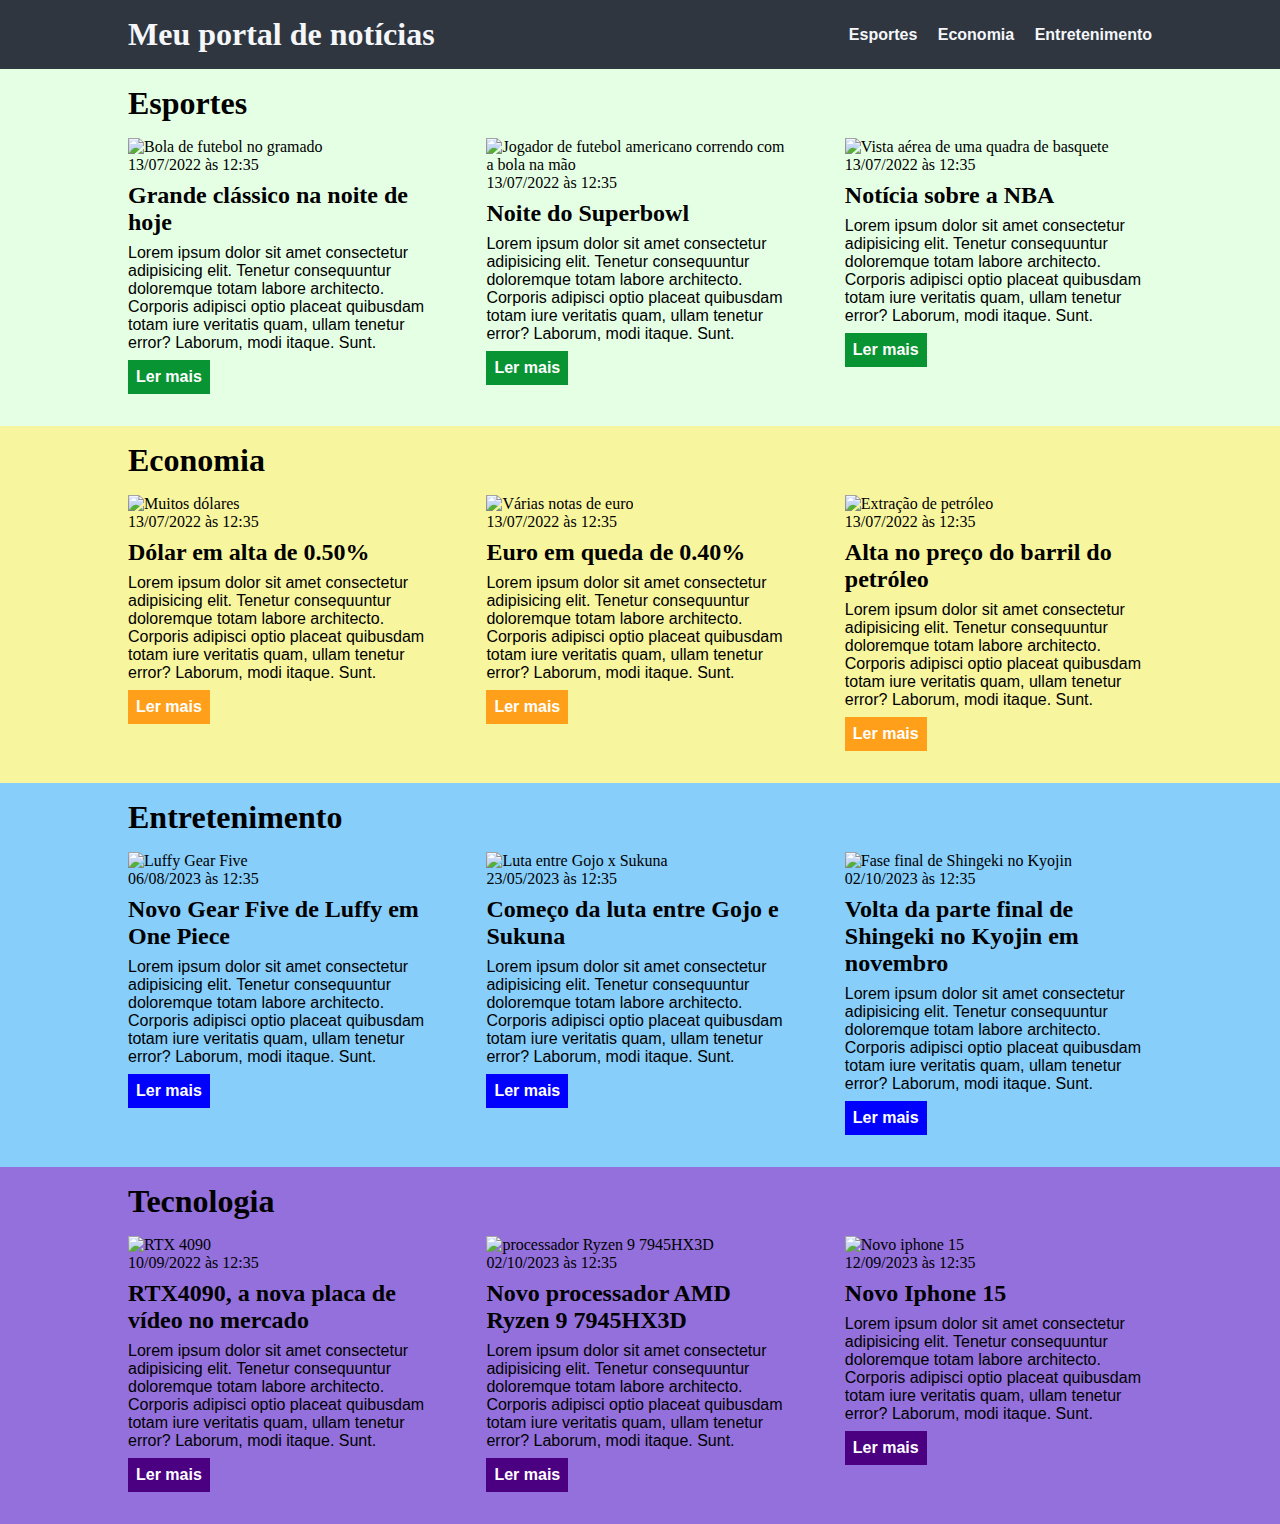
==== index.html @ 6ec7b701 "Add files via upload" ====
<!DOCTYPE html>
<html lang="pt-BR">
<head>
    <meta charset="UTF-8">
    <meta http-equiv="X-UA-Compatible" content="IE=edge">
    <meta name="viewport" content="width=device-width, initial-scale=1.0">
    <title>Meu portal de notícias</title>
    <link rel="stylesheet" href="./main.css" />
</head>
<body>
    <header>
        <div class="container">
            <h1>Meu portal de notícias</h1>
            <nav>
                <ul>
                    <li>
                        <a href="#sports" title="Ir para a seção de esportes">Esportes</a>
                    </li>
                    <li>
                        <a href="#economy" title="Ir para a seção de notícias">Economia</a>
                    </li>
                    <li>
                        <a href="#entertainment" title="Ir para a seção de entretenimento">Entretenimento</a>
                    </li>
                </ul>
            </nav>
        </div>
    </header>
    <section id="sports">
        <div class="container">
            <h2>Esportes</h2>
            <div class="articles">
                <article>
                    <img src="./imagens/futebol.jpg" alt="Bola de futebol no gramado" />
                    <header>
                        <time>13/07/2022 às 12:35</time>
                    </header>
                    <h3>Grande clássico na noite de hoje</h3>
                    <p>
                        Lorem ipsum dolor sit amet consectetur adipisicing elit. Tenetur consequuntur doloremque totam labore architecto. Corporis adipisci optio placeat quibusdam totam iure veritatis quam, ullam tenetur error? Laborum, modi itaque. Sunt.
                    </p>
                    <a href="#" title="Leia a notícia completa">Ler mais</a>
                </article>
                <article>
                    <img src="./imagens/futebol-americano.jpg" alt="Jogador de futebol americano correndo com a bola na mão" />
                    <header>
                        <time>13/07/2022 às 12:35</time>
                    </header>
                    <h3>Noite do Superbowl</h3>
                    <p>
                        Lorem ipsum dolor sit amet consectetur adipisicing elit. Tenetur consequuntur doloremque totam labore architecto. Corporis adipisci optio placeat quibusdam totam iure veritatis quam, ullam tenetur error? Laborum, modi itaque. Sunt.
                    </p>
                    <a href="#" title="Leia a notícia completa">Ler mais</a>
                </article>
                <article>
                    <img src="./imagens/basquete.jpg" title="Vista aérea de uma quadra de basquete" />
                    <header>
                        <time>13/07/2022 às 12:35</time>
                    </header>
                    <h3>Notícia sobre a NBA</h3>
                    <p>
                        Lorem ipsum dolor sit amet consectetur adipisicing elit. Tenetur consequuntur doloremque totam labore architecto. Corporis adipisci optio placeat quibusdam totam iure veritatis quam, ullam tenetur error? Laborum, modi itaque. Sunt.
                    </p>
                    <a href="#" title="Leia a notícia completa">Ler mais</a>
            </article>
            </div>
        </div>
    </section>
    <section id="economy">
        <div class="container">
            <h2>Economia</h2>
            <div class="articles">
                <article>
                    <img src="./imagens/dolares.jpg" alt="Muitos dólares" />
                    <header>
                        <time>13/07/2022 às 12:35</time>
                    </header>
                    <h3>Dólar em alta de 0.50%</h3>
                    <p>
                        Lorem ipsum dolor sit amet consectetur adipisicing elit. Tenetur consequuntur doloremque totam labore architecto. Corporis adipisci optio placeat quibusdam totam iure veritatis quam, ullam tenetur error? Laborum, modi itaque. Sunt.
                    </p>
                    <a href="#" title="Leia a notícia completa">Ler mais</a>
                </article>
                <article>
                    <img src="./imagens/euro.jpg" alt="Várias notas de euro" />
                    <header>
                        <time>13/07/2022 às 12:35</time>
                    </header>
                    <h3>Euro em queda de 0.40%</h3>
                    <p>
                        Lorem ipsum dolor sit amet consectetur adipisicing elit. Tenetur consequuntur doloremque totam labore architecto. Corporis adipisci optio placeat quibusdam totam iure veritatis quam, ullam tenetur error? Laborum, modi itaque. Sunt.
                    </p>
                    <a href="#" title="Leia a notícia completa">Ler mais</a>
                </article>
                <article>
                    <img src="./imagens/petroleo.jpg" alt="Extração de petróleo" />
                    <header>
                        <time>13/07/2022 às 12:35</time>
                    </header>
                    <h3>Alta no preço do barril do petróleo</h3>
                    <p>
                        Lorem ipsum dolor sit amet consectetur adipisicing elit. Tenetur consequuntur doloremque totam labore architecto. Corporis adipisci optio placeat quibusdam totam iure veritatis quam, ullam tenetur error? Laborum, modi itaque. Sunt.
                    </p>
                    <a href="#" title="Leia a notícia completa">Ler mais</a>
                </article>
            </div>
        </div>
    </section>
    <section id="entertainment">
        <div class="container">
            <h2>Entretenimento</h2>
            <div class="articles">
                <article>
                    <img src="./imagens/gearfive.webp" alt="Luffy Gear Five">
                    <header>
                        <time>06/08/2023 às 12:35</time>
                    </header>
                    <h3>Novo Gear Five de Luffy em One Piece</h3>
                    <p>
                        Lorem ipsum dolor sit amet consectetur adipisicing elit. Tenetur consequuntur doloremque totam labore architecto. Corporis adipisci optio placeat quibusdam totam iure veritatis quam, ullam tenetur error? Laborum, modi itaque. Sunt.
                    </p>
                    <a href="#" title="Leia a notícia completa">Ler mais</a>
                </article> 
                <article>
                    <img src="/imagens/gojo x sukuna.webp" alt="Luta entre Gojo x Sukuna">
                    <header>
                        <time>23/05/2023 às 12:35</time>
                    </header>
                    <h3>Começo da luta entre Gojo e Sukuna</h3>
                    <p>
                        Lorem ipsum dolor sit amet consectetur adipisicing elit. Tenetur consequuntur doloremque totam labore architecto. Corporis adipisci optio placeat quibusdam totam iure veritatis quam, ullam tenetur error? Laborum, modi itaque. Sunt. 
                    </p>
                    <a href="#" title="Leia a notícia completa">Ler mais</a>
                </article>
                <article>
                    <img src="imagens/attack on titan final.webp" alt="Fase final de Shingeki no Kyojin">
                    <header>
                        <time>02/10/2023 às 12:35</time>
                    </header>
                    <h3>Volta da parte final de Shingeki no Kyojin em novembro</h3>
                    <p>
                        Lorem ipsum dolor sit amet consectetur adipisicing elit. Tenetur consequuntur doloremque totam labore architecto. Corporis adipisci optio placeat quibusdam totam iure veritatis quam, ullam tenetur error? Laborum, modi itaque. Sunt. 
                    </p>
                    <a href="#" title="Leia a notícia completa">Ler mais</a>
                </article>
                </div>
            </div>    
    </section>
    <section id="tecnology">
        <div class="container">
            <h2>Tecnologia</h2>
            <div class="articles">
                <article>
                    <img src="/imagens/RTX 4090.webp" alt="RTX 4090">
                    <header>
                        <time>10/09/2022 às 12:35</time>
                    </header>
                    <h3>RTX4090, a nova placa de vídeo no mercado</h3>
                    <p>
                        Lorem ipsum dolor sit amet consectetur adipisicing elit. Tenetur consequuntur doloremque totam labore architecto. Corporis adipisci optio placeat quibusdam totam iure veritatis quam, ullam tenetur error? Laborum, modi itaque. Sunt.
                    </p>
                    <a href="#" title="Leia a notícia completa">Ler mais</a>
                </article> 
                <article>
                    <img src="/imagens/Ryzen 9 7945HX3D.webp" alt="processador Ryzen 9 7945HX3D">
                    <header>
                        <time>02/10/2023 às 12:35</time>
                    </header>
                    <h3>Novo processador AMD Ryzen 9 7945HX3D</h3>
                    <p>
                        Lorem ipsum dolor sit amet consectetur adipisicing elit. Tenetur consequuntur doloremque totam labore architecto. Corporis adipisci optio placeat quibusdam totam iure veritatis quam, ullam tenetur error? Laborum, modi itaque. Sunt. 
                    </p>
                    <a href="#" title="Leia a notícia completa">Ler mais</a>
                </article>
                <article>
                    <img src="/imagens/IPHONE.webp" alt="Novo iphone 15">
                    <header>
                        <time>12/09/2023 às 12:35</time>
                    </header>
                    <h3>Novo Iphone 15</h3>
                    <p>
                        Lorem ipsum dolor sit amet consectetur adipisicing elit. Tenetur consequuntur doloremque totam labore architecto. Corporis adipisci optio placeat quibusdam totam iure veritatis quam, ullam tenetur error? Laborum, modi itaque. Sunt. 
                    </p>
                    <a href="#" title="Leia a notícia completa">Ler mais</a>
                </article>
                </div>
            </div>    
    </section>
</body>
</html>
---- main.css ----
* {
    box-sizing: border-box;
    padding: 0;
    margin: 0;
}

body > header {
    background-color: #2f3640;
    padding: 16px 0;
    color: #f5f6fa;
}

header .container {
    display:flex;
    align-items: center;
    justify-content: space-between;
}

header li {
    display: inline;
    font-family: Arial, Helvetica, sans-serif;
    font-weight: bold;

}

header li a {
    color: #f5f6fa;
    text-decoration: none;
    margin-left: 16px;
}

.container {
    width: 1024px;
    margin: 0 auto;
}

.articles {
    display: flex;
    flex-wrap: wrap;
    justify-content: space-between;
}

.articles article img {
    /* height: 100px;*/
    width: 100%;
}

.articles article {
    width: 30%;
}

section {
    padding: 16px 0;
}

section h2,
.articles article {
    margin-bottom: 16px;
}

.articles article h3 {
    margin-top: 8px;
    margin-bottom: 8px;
}

.articles article a {
    background-color: blue;
    color: white;
    padding: 8px;
    display: inline-block;
    text-decoration: none;
    font-weight: bold;
    margin-top: 8px;
}

.articles article a:hover {
    text-decoration: underline;
}

.articles article p,
.articles article a {
    font-family: Arial, Helvetica, sans-serif;
}

.articles article h3 {
    font-size: 24px;
}

section h2 {
    font-size: 32px;
}

#sports {
    background-color: rgba(0, 255, 0, 0.1);

}

#sports .articles article a {
    background-color: rgba(0, 255, 0, 0.8);
}

#sports .articles article a {
    background-color: #089432;
}

#economy {
    background-color: #f8f59f;
}

#economy .articles article a {
    background-color: #ff9f1a;
}

#entertainment {
    background-color: #87CEFB;
}

#entertainment .articles article a {
    background-color: #0000FF;
}

#tecnology {
    background-color: #9370DB;
}

#tecnology .articles article a {
    background-color: #4B0082;
}
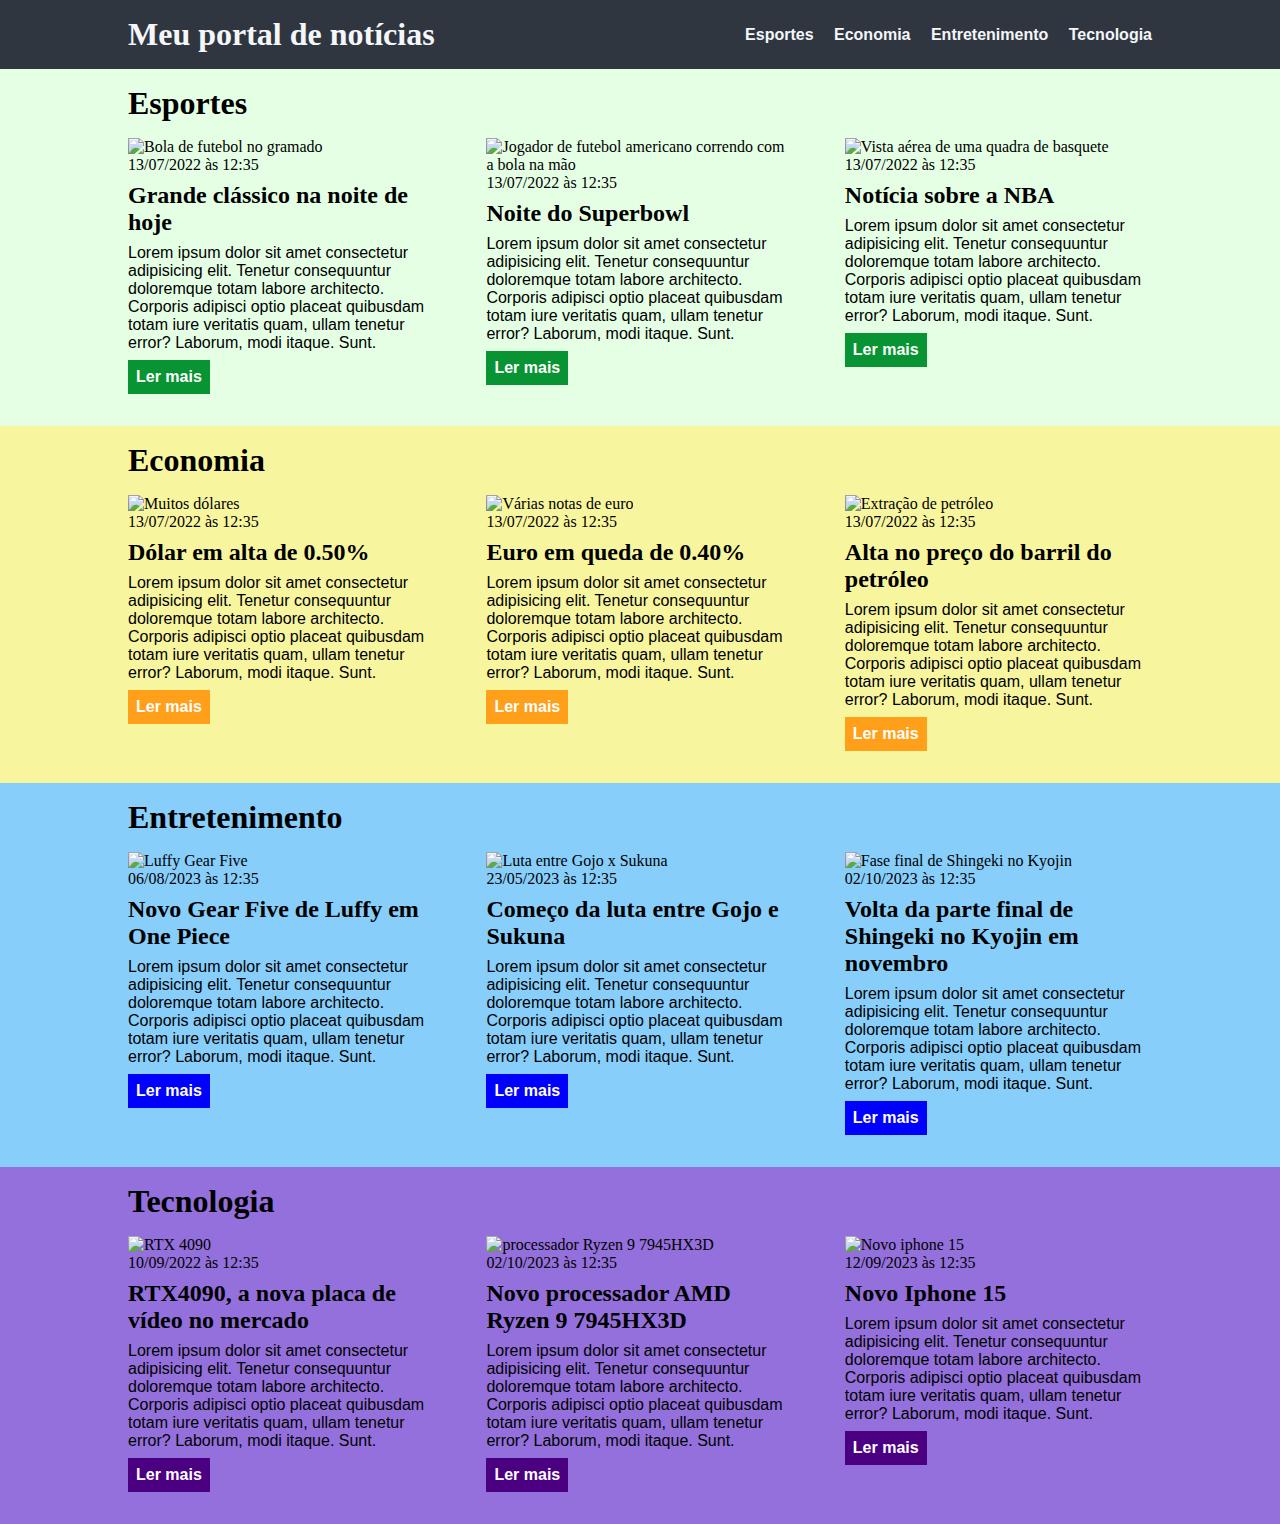
==== commit 9f9ab5ca: "Exercicio de CSS" ====
--- a/index.html
+++ b/index.html
@@ -21,6 +21,9 @@
                     </li>
                     <li>
                         <a href="#entertainment" title="Ir para a seção de entretenimento">Entretenimento</a>
+                    </li>
+                    <li>
+                        <a href="#tecnology" title="Ir para a seção de tecnologia">Tecnologia</a>
                     </li>
                 </ul>
             </nav>
